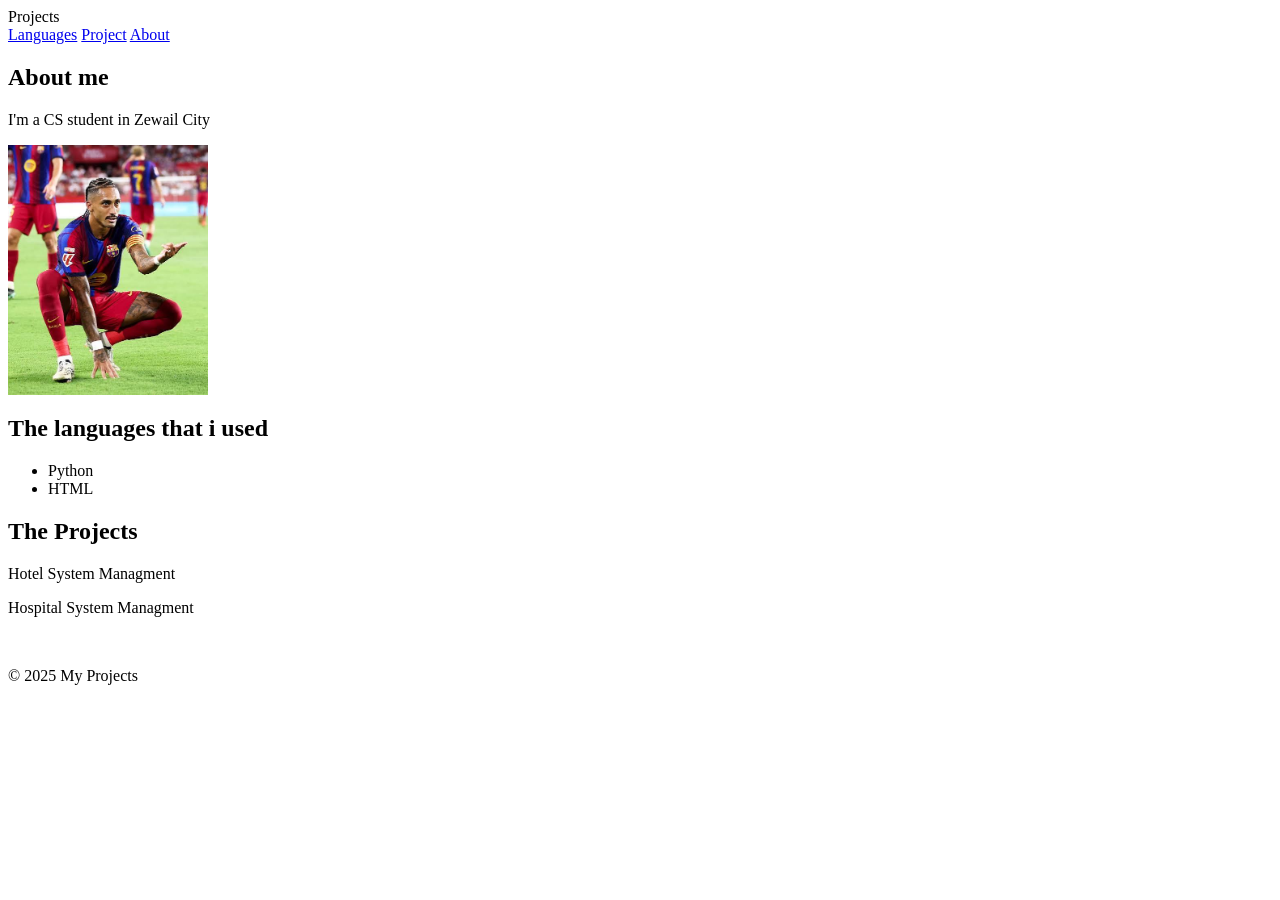
==== myproject.html @ aed51384 "learning HTML & CSS" ====
<html>
   <head>
        <title>
            My Projects
        </title>
   </head>
    <body>
        <header>
            Projects
            <nav>
                <a href = '#languages'> Languages</a>
                <a href = '#project'> Project</a>
                <a href = "about"> About </a>
            </nav>
        </header>
        <section id = "about">
            <h2> About me </h2>
            <p> I'm a CS student in Zewail City </p>
            <img src = "images (1).jpg"
            alt = "Profile Photo"
            width = "200"
            <br>
        </section>
        <section id = "languages">
            <h2> The languages that i used</h2>
            <ul>
                <li> Python </li>
                <li> HTML </li>
            </ul>
        </section>
        <section id = "project">
            <h2> The Projects </h2>
            <p> Hotel System Managment </p>
            <p> Hospital System Managment</p>
            <br>
        </section>
        <footer>
            <p>&copy; 2025 My Projects</p>
        </footer>
    </body>
</html>
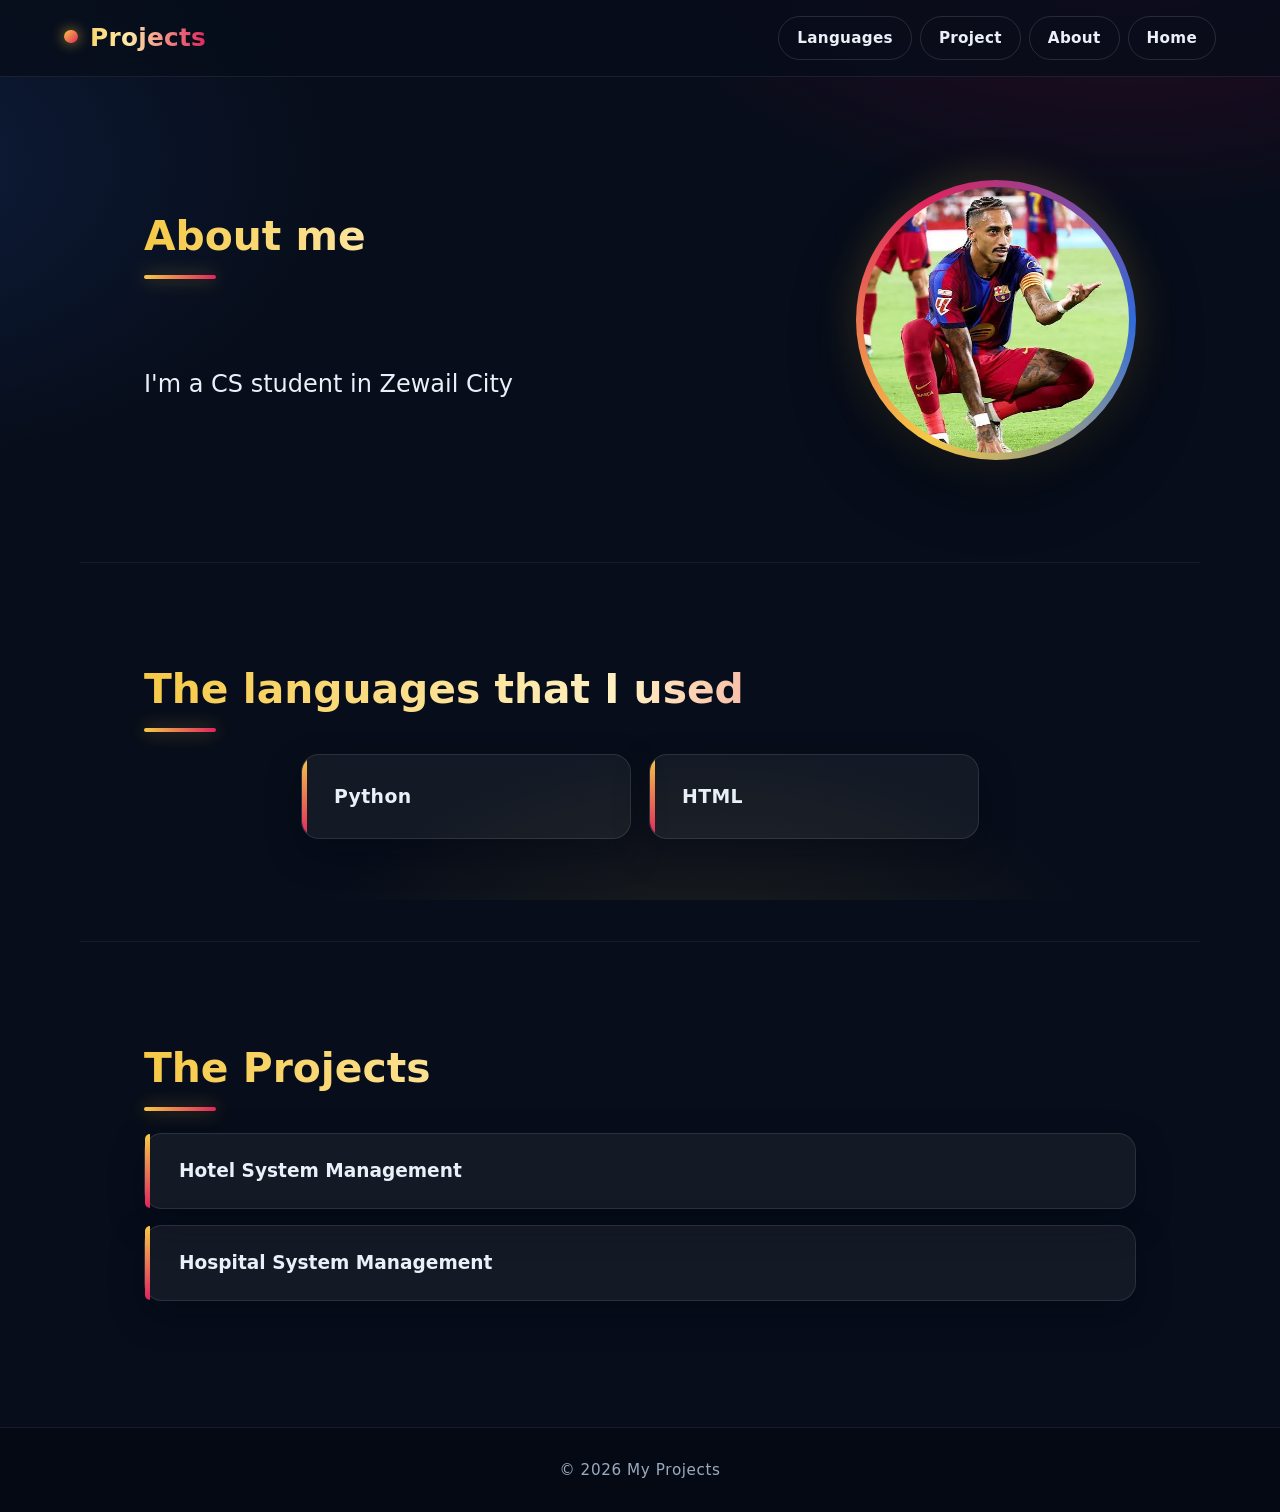
==== commit f4c6796d: "Style portfolio and projects pages with a polished CSS design - Add full stylesheet: dark navy + gol" ====
--- a/myproject.html
+++ b/myproject.html
@@ -1,41 +1,40 @@
-<html>
+<!DOCTYPE html>
+<html lang="en">
    <head>
-        <title>
-            My Projects
-        </title>
+        <meta charset="UTF-8">
+        <meta name="viewport" content="width=device-width, initial-scale=1.0">
+        <title>My Projects</title>
+        <link rel="stylesheet" href="style.css">
    </head>
     <body>
         <header>
-            Projects
+            <h1>Projects</h1>
             <nav>
-                <a href = '#languages'> Languages</a>
-                <a href = '#project'> Project</a>
-                <a href = "about"> About </a>
+                <a href="#languages">Languages</a>
+                <a href="#project">Project</a>
+                <a href="#about">About</a>
+                <a href="index.html">Home</a>
             </nav>
         </header>
-        <section id = "about">
-            <h2> About me </h2>
-            <p> I'm a CS student in Zewail City </p>
-            <img src = "images (1).jpg"
-            alt = "Profile Photo"
-            width = "200"
-            <br>
+        <section id="about">
+            <h2>About me</h2>
+            <p>I'm a CS student in Zewail City</p>
+            <img src="images (1).jpg" alt="Profile Photo" width="200">
         </section>
-        <section id = "languages">
-            <h2> The languages that i used</h2>
+        <section id="languages">
+            <h2>The languages that I used</h2>
             <ul>
-                <li> Python </li>
-                <li> HTML </li>
+                <li>Python</li>
+                <li>HTML</li>
             </ul>
         </section>
-        <section id = "project">
-            <h2> The Projects </h2>
-            <p> Hotel System Managment </p>
-            <p> Hospital System Managment</p>
-            <br>
+        <section id="project">
+            <h2>The Projects</h2>
+            <p>Hotel System Management</p>
+            <p>Hospital System Management</p>
         </section>
         <footer>
-            <p>&copy; 2025 My Projects</p>
+            <p>&copy; 2026 My Projects</p>
         </footer>
     </body>
-</html>+</html>
--- a/style.css
+++ b/style.css
@@ -0,0 +1,467 @@
+/* ============================================================
+   My Portfolio — shared stylesheet
+   Theme: midnight navy + blaugrana garnet + Ballon d'Or gold
+   ============================================================ */
+
+/* ---------- Design tokens ---------- */
+:root {
+  --bg: #070d1a;
+  --bg-soft: #0d1729;
+  --card: rgba(255, 255, 255, 0.05);
+  --card-border: rgba(255, 255, 255, 0.1);
+  --text: #eaf0f8;
+  --muted: #9babbf;
+  --gold: #f6c945;
+  --gold-deep: #e0a80f;
+  --garnet: #a50044;
+  --garnet-soft: #e0245e;
+  --blue: #2f6bdb;
+  --radius: 18px;
+  --side: clamp(20px, 5vw, 64px);
+  --shadow: 0 24px 60px rgba(2, 6, 16, 0.55);
+  --font: "Segoe UI", system-ui, -apple-system, Roboto,
+    "Helvetica Neue", Arial, sans-serif;
+}
+
+/* ---------- Base ---------- */
+* {
+  box-sizing: border-box;
+}
+
+html {
+  scroll-behavior: smooth;
+}
+
+body {
+  margin: 0;
+  font-family: var(--font);
+  color: var(--text);
+  line-height: 1.6;
+  min-height: 100vh;
+  background:
+    radial-gradient(900px 520px at 88% -10%, rgba(165, 0, 68, 0.24), transparent 60%),
+    radial-gradient(820px 520px at -12% 18%, rgba(47, 107, 219, 0.18), transparent 60%),
+    radial-gradient(720px 460px at 55% 112%, rgba(246, 201, 69, 0.1), transparent 58%),
+    var(--bg);
+  background-attachment: fixed;
+}
+
+::selection {
+  background: var(--gold);
+  color: #171000;
+}
+
+img {
+  display: block;
+  max-width: 100%;
+}
+
+/* Keep anchor targets clear of the sticky header */
+section[id] {
+  scroll-margin-top: 96px;
+}
+
+/* ============================================================
+   Header + navigation
+   ============================================================ */
+header {
+  position: sticky;
+  top: 0;
+  z-index: 50;
+  display: flex;
+  flex-wrap: wrap;
+  align-items: center;
+  justify-content: space-between;
+  gap: 14px 24px;
+  padding: 16px var(--side);
+  background: rgba(7, 13, 26, 0.78);
+  backdrop-filter: blur(16px);
+  -webkit-backdrop-filter: blur(16px);
+  border-bottom: 1px solid rgba(255, 255, 255, 0.08);
+}
+
+header h1 {
+  margin: 0;
+  font-size: clamp(1.15rem, 2.4vw, 1.55rem);
+  font-weight: 800;
+  letter-spacing: 0.01em;
+  background: linear-gradient(92deg, var(--gold), #ffe9a8 45%, var(--garnet-soft));
+  -webkit-background-clip: text;
+  background-clip: text;
+  color: transparent;
+}
+
+header h1::before {
+  content: "";
+  display: inline-block;
+  width: 0.55em;
+  height: 0.55em;
+  margin-right: 0.5em;
+  border-radius: 50%;
+  vertical-align: 0.12em;
+  background: linear-gradient(135deg, var(--gold), var(--garnet-soft));
+  box-shadow: 0 0 14px rgba(246, 201, 69, 0.7);
+}
+
+nav {
+  display: flex;
+  flex-wrap: wrap;
+  gap: 8px;
+}
+
+nav a {
+  display: inline-block;
+  padding: 9px 18px;
+  border-radius: 999px;
+  border: 1px solid rgba(255, 255, 255, 0.12);
+  color: var(--text);
+  text-decoration: none;
+  font-size: 0.95rem;
+  font-weight: 600;
+  letter-spacing: 0.02em;
+  transition: transform 0.22s ease, background 0.22s ease,
+    border-color 0.22s ease, color 0.22s ease, box-shadow 0.22s ease;
+}
+
+nav a:hover,
+nav a:focus-visible {
+  transform: translateY(-2px);
+  color: #1c1400;
+  background: linear-gradient(135deg, var(--gold), var(--gold-deep));
+  border-color: transparent;
+  box-shadow: 0 12px 26px rgba(246, 201, 69, 0.35);
+  outline: none;
+}
+
+/* ============================================================
+   Sections — shared
+   ============================================================ */
+section {
+  max-width: 1120px;
+  margin-inline: auto;
+  padding: clamp(52px, 8vw, 104px) var(--side);
+}
+
+section + section {
+  border-top: 1px solid rgba(255, 255, 255, 0.06);
+}
+
+h2 {
+  margin: 0 0 22px;
+  font-size: clamp(1.75rem, 3.6vw, 2.55rem);
+  line-height: 1.2;
+  background: linear-gradient(92deg, var(--gold) 0%, #fff0c2 48%, var(--garnet-soft) 100%);
+  -webkit-background-clip: text;
+  background-clip: text;
+  color: transparent;
+}
+
+h2::after {
+  content: "";
+  display: block;
+  width: 72px;
+  height: 4px;
+  margin-top: 14px;
+  border-radius: 999px;
+  background: linear-gradient(90deg, var(--gold), var(--garnet-soft));
+  box-shadow: 0 0 18px rgba(246, 201, 69, 0.45);
+}
+
+p {
+  margin: 0 0 1em;
+  color: var(--muted);
+}
+
+/* ============================================================
+   About — photo + intro
+   ============================================================ */
+#about {
+  display: grid;
+  grid-template-columns: minmax(0, 1fr) auto;
+  grid-template-areas:
+    "title photo"
+    "text  photo";
+  align-items: center;
+  column-gap: clamp(28px, 5vw, 72px);
+}
+
+#about h2 {
+  grid-area: title;
+}
+
+#about p {
+  grid-area: text;
+  max-width: 46ch;
+  font-size: clamp(1.12rem, 2.2vw, 1.5rem);
+  color: var(--text);
+}
+
+#about img {
+  grid-area: photo;
+  width: clamp(200px, 26vw, 280px);
+  aspect-ratio: 1;
+  object-fit: cover;
+  border-radius: 50%;
+  padding: 7px;
+  background: conic-gradient(from 210deg, var(--gold), var(--garnet-soft), var(--blue), var(--gold));
+  box-shadow: 0 26px 60px rgba(2, 6, 16, 0.6), 0 0 42px rgba(246, 201, 69, 0.22);
+  animation: float 7s ease-in-out infinite;
+}
+
+@keyframes float {
+  0%,
+  100% {
+    transform: translateY(0);
+  }
+  50% {
+    transform: translateY(-12px);
+  }
+}
+
+/* ============================================================
+   Skills / Languages — cards
+   ============================================================ */
+#skills ul,
+#languages ul {
+  display: flex;
+  flex-wrap: wrap;
+  justify-content: center;
+  gap: 18px;
+  margin: 0;
+  padding: 0;
+  list-style: none;
+}
+
+#skills li,
+#languages li {
+  position: relative;
+  flex: 1 1 220px;
+  max-width: 330px;
+  padding: 26px 26px 26px 32px;
+  overflow: hidden;
+  background: var(--card);
+  border: 1px solid var(--card-border);
+  border-radius: var(--radius);
+  font-size: 1.18rem;
+  font-weight: 700;
+  letter-spacing: 0.02em;
+  box-shadow: 0 14px 34px rgba(2, 6, 16, 0.35);
+  transition: transform 0.25s ease, border-color 0.25s ease, box-shadow 0.25s ease;
+}
+
+#skills li::before,
+#languages li::before {
+  content: "";
+  position: absolute;
+  inset: 0 auto 0 0;
+  width: 5px;
+  background: linear-gradient(180deg, var(--gold), var(--garnet-soft));
+}
+
+#skills li:hover,
+#languages li:hover {
+  transform: translateY(-6px);
+  border-color: rgba(246, 201, 69, 0.45);
+  box-shadow: 0 22px 46px rgba(2, 6, 16, 0.5), 0 0 32px rgba(246, 201, 69, 0.16);
+}
+
+/* ============================================================
+   Projects list
+   ============================================================ */
+#project p {
+  position: relative;
+  margin: 0 0 16px;
+  padding: 22px 26px 22px 34px;
+  background: var(--card);
+  border: 1px solid var(--card-border);
+  border-radius: var(--radius);
+  color: var(--text);
+  font-size: 1.16rem;
+  font-weight: 600;
+  box-shadow: 0 14px 34px rgba(2, 6, 16, 0.35);
+  transition: transform 0.25s ease, border-color 0.25s ease, box-shadow 0.25s ease;
+}
+
+#project p::before {
+  content: "";
+  position: absolute;
+  inset: 0 auto 0 0;
+  width: 5px;
+  border-radius: var(--radius) 0 0 var(--radius);
+  background: linear-gradient(180deg, var(--gold), var(--garnet-soft));
+}
+
+#project p:hover {
+  transform: translateX(8px);
+  border-color: rgba(246, 201, 69, 0.45);
+  box-shadow: 0 22px 46px rgba(2, 6, 16, 0.5), 0 0 32px rgba(246, 201, 69, 0.14);
+}
+
+#project p:last-child {
+  margin-bottom: 0;
+}
+
+/* ============================================================
+   Contact form
+   ============================================================ */
+#contact form {
+  display: flex;
+  flex-direction: column;
+  max-width: 560px;
+  padding: clamp(24px, 4vw, 42px);
+  border: 1px solid transparent;
+  border-radius: var(--radius);
+  background:
+    linear-gradient(var(--bg-soft), var(--bg-soft)) padding-box,
+    linear-gradient(135deg, rgba(246, 201, 69, 0.55), rgba(165, 0, 68, 0.5), rgba(47, 107, 219, 0.45)) border-box;
+  box-shadow: var(--shadow);
+}
+
+#contact label {
+  margin-top: 18px;
+  font-size: 0.82rem;
+  font-weight: 700;
+  letter-spacing: 0.08em;
+  text-transform: uppercase;
+  color: var(--muted);
+}
+
+#contact label:first-of-type {
+  margin-top: 0;
+}
+
+#contact input {
+  margin-top: 8px;
+  padding: 14px 16px;
+  font: inherit;
+  color: var(--text);
+  background: rgba(255, 255, 255, 0.05);
+  border: 1px solid rgba(255, 255, 255, 0.14);
+  border-radius: 12px;
+  transition: border-color 0.22s ease, box-shadow 0.22s ease, background 0.22s ease;
+}
+
+#contact input::placeholder {
+  color: rgba(155, 171, 191, 0.55);
+}
+
+#contact input:hover {
+  background: rgba(255, 255, 255, 0.07);
+}
+
+#contact input:focus {
+  outline: none;
+  border-color: var(--gold);
+  background: rgba(255, 255, 255, 0.08);
+  box-shadow: 0 0 0 4px rgba(246, 201, 69, 0.2);
+}
+
+#contact button {
+  margin-top: 28px;
+  padding: 15px 34px;
+  font: inherit;
+  font-size: 1.02rem;
+  font-weight: 700;
+  letter-spacing: 0.03em;
+  color: #1c1400;
+  cursor: pointer;
+  border: none;
+  border-radius: 999px;
+  background: linear-gradient(135deg, var(--gold), var(--gold-deep) 55%, var(--garnet-soft));
+  box-shadow: 0 16px 34px rgba(246, 201, 69, 0.32);
+  transition: transform 0.22s ease, box-shadow 0.22s ease, filter 0.22s ease;
+}
+
+#contact button:hover {
+  transform: translateY(-3px);
+  filter: brightness(1.06);
+  box-shadow: 0 22px 44px rgba(246, 201, 69, 0.42);
+}
+
+#contact button:active {
+  transform: translateY(-1px) scale(0.98);
+}
+
+#contact button:focus-visible {
+  outline: 3px solid var(--gold);
+  outline-offset: 3px;
+}
+
+/* ============================================================
+   Footer
+   ============================================================ */
+footer {
+  margin-top: 24px;
+  padding: 30px var(--side);
+  text-align: center;
+  background: rgba(0, 0, 0, 0.28);
+  border-top: 1px solid rgba(255, 255, 255, 0.08);
+}
+
+footer p {
+  margin: 0;
+  font-size: 0.95rem;
+  letter-spacing: 0.04em;
+  color: var(--muted);
+}
+
+/* ============================================================
+   Responsive
+   ============================================================ */
+@media (max-width: 760px) {
+  header {
+    justify-content: center;
+    text-align: center;
+  }
+
+  nav {
+    justify-content: center;
+    width: 100%;
+  }
+
+  #about {
+    grid-template-columns: 1fr;
+    grid-template-areas:
+      "photo"
+      "title"
+      "text";
+    justify-items: center;
+    text-align: center;
+    row-gap: 26px;
+  }
+
+  #about p {
+    max-width: none;
+  }
+
+  #skills li,
+  #languages li {
+    max-width: none;
+    flex-basis: 100%;
+    text-align: left;
+  }
+
+  #contact form {
+    max-width: none;
+  }
+
+  #contact button {
+    width: 100%;
+  }
+}
+
+/* ============================================================
+   Motion preferences
+   ============================================================ */
+@media (prefers-reduced-motion: reduce) {
+  html {
+    scroll-behavior: auto;
+  }
+
+  *,
+  *::before,
+  *::after {
+    animation: none !important;
+    transition: none !important;
+  }
+}
